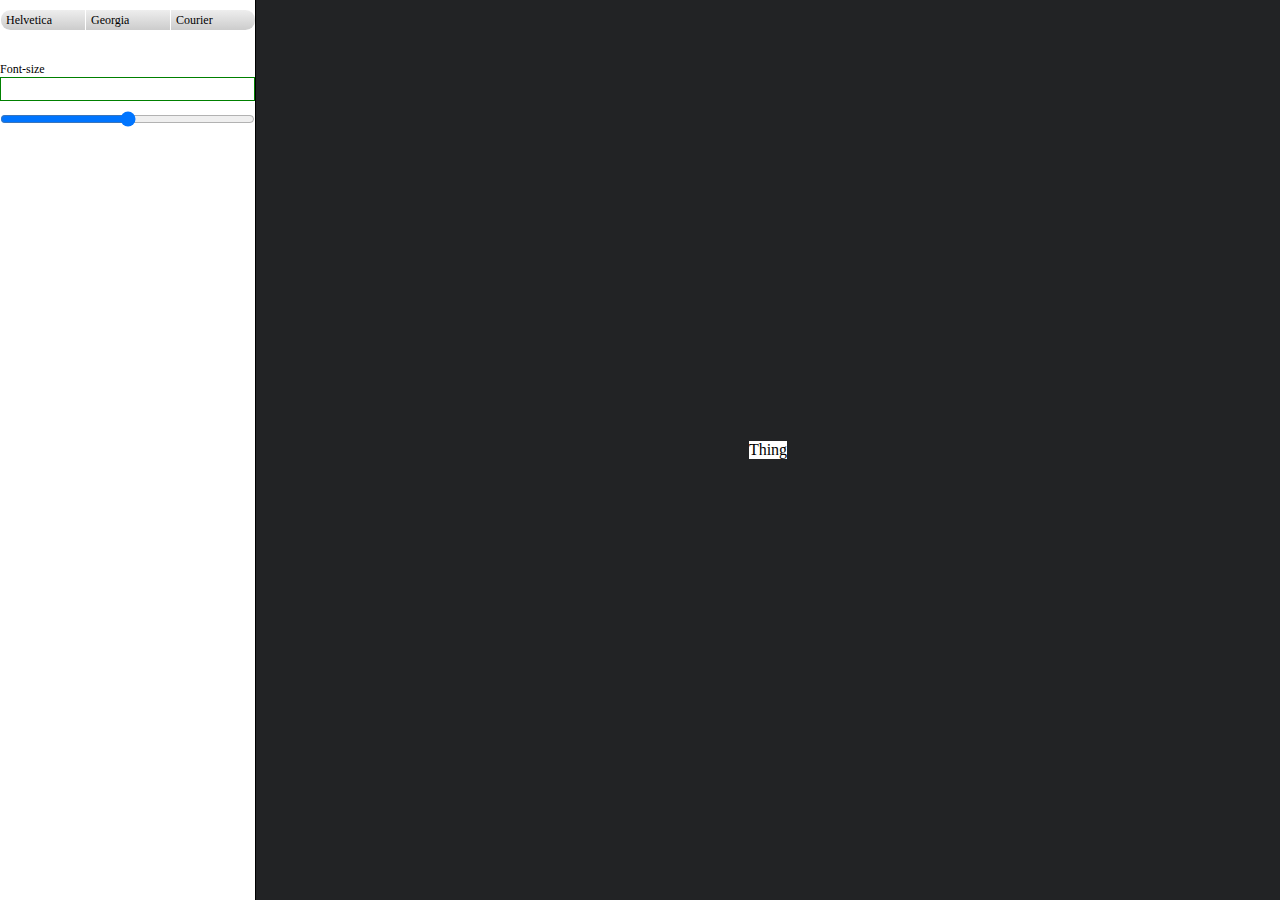
==== editor.html @ 3b95d35c "forms remastered" ====
<!DOCTYPE html>
<html lang="en">
<head>
	<meta charset="UTF-8">
	<title>CSS Editor</title>
	<link rel="stylesheet" href="css/style.css">
	<link rel="stylesheet" href="css/editor.css">
</head>
<body>
	<form action="" class="controls-form">
		<div class="radios-block">
			<input class="masked" type="radio" id="input-font-family-helvetica" name="font-family" value="Helvetica" />
			<label for="input-font-family-helvetica" class="radio-label" >Helvetica</label>
			<input class="masked" type="radio" id="input-font-family-georgia" value="halit" name="font-family" value="Georgia" />
			<label for="input-font-family-georgia" class="radio-label" >Georgia</label>
			<input class="masked" type="radio" id="input-font-family-courier" name="font-family" value="Courier" />
			<label for="input-font-family-courier" class="radio-label" >Courier</label>
		</div>

			
			<label for="input-font-size">Font-size</label>
			<input id="input-font-size" type"number" min="0" max="5" step="0.0625" name="fontSize" >

			
			<label for="input-rotate"></label>
			<input id="input-rotate" type="range" min="0" max="360" step="0.1" name="rotate"  >

		

	</form>

	<section class="editor-block block">
		<div class="thing">
			Thing
		</div>
	</section>


<script type="module" src="js/editor.js" ></script>
</body>
</html>
---- css/style.css ----
*{
	box-sizing: border-box;
	margin-left: 0;
}

body{
	padding-bottom: 3rem;
	display: grid;
	grid-template-columns: 1fr 1fr;
	grid-gap: 3.875rem;
}

label{
	display:block;
	font-size: 0.75rem;
	width: 100%;
}

input,
textarea{
	display: block;
	border-radius: 0;
	border:1px solid grey;
	background-color: white;
	width: 100%;
	line-height: 1.25rem;
}
input:focus,
textarea:focus{
	border-color: #34dd99;
	outline: 0;
}

[type="tel"],
[type="url"],
[type="date"],
[type="text"],
[type="time"],
[type="week"],
[type="month"],
[type="email"],
[type="number"],
[type="search"],
[type="password"]{
	padding-left: 0;
	padding-right: 0;
	text-indent: 0.25rem;
}


input:disabled,
textarea:disabled,
select:disabled {
	opacity: 0.3;s
}
input::placeholder,
textarea::placeholder {
	font-style: italic;
}
input:valid,
textarea:valid {
	border-color: green;
}

input:invalid,
textarea:invalid {
	border-color: red;
}
input:required,
textarea:required,
select:required {
	background-color: #ffeecc;
}
input + label,
input + select,
select + select{
	margin-top: 0.625rem;
}

[type="checkbox"],
[type="radio"] {
	width: 1.25rem;
}

[type="range"]{
	border-width: 0;
}

label > input{
	display: inline-block;
}
textarea{
	min-height: 3.75rem;
	resize: none;
}

select{
	display: block;
	height: 2.25rem;

}

/* */

.masked{
	opacity: 0;
	position: absolute;
}

.tag-label{
	background-color: yellow;
	border-radius: 0.6545rem;
	padding-left: 0.5rem;
}
:checked + .tag-label{
	background-color: red;
}

.switch-label{
	background-color: #ccc;
	border-radius: 0.6545rem;
	padding: 0;
	width: 3rem;
	height: 1.25rem;
	padding-top: 1.25rem;
	overflow: hidden;
	box-shadow: inset 0 2px 8px rgba(0,0,0,0.3);
	position: relative;
	transition: background-color 0.3s linear;

}

:checked + .switch-label{
	background-color: red;
}

.switch-label::before{
		content: '';
	position: absolute;
	width: 1rem;
	height: 1rem;
	top: 0.125rem;
	left:0.125rem;
	box-shadow: 0 2px 6px rgba(0,0,0,0.4);
	border-radius: 50%;
	background-color: white;
	transition: 0.3s left ease-out;

}
:checked + .switch-label::before{

	left: 1.8925rem;
	

}

/* Radio Labels */

.radio-label{
	background-color: #eee;
	padding-left: 0.3125rem;
	padding-right: 0.3125rem;
	line-height: 1.25rem;
	text-align: center;
	background-image: linear-gradient(to bottom, #eee 0%, #ccc 100%);
}
:checked + .radio-label{
	background-color: red;
}

:checked + .radio-label{
	background-color: red;
	background-image: none;
}

.radios-block{
	display: flex;


}
.radios-block > *{
	display: flex;
	margin-bottom: 2rem;
}

.radio-label:nth-child(2){
	
	border-radius: 0.6rem 0 0 0.6rem ;
	
}
.radio-label:last-child{

	border-radius: 0 0.6rem 0.6rem 0;

}
.radio-label{
	margin-left: 1px;
}

.select-button{

	position: relative;
	background: lightgray;
	width: 30%;
	border-radius: 4px;

	
}

.select-button::after{
	content: '';
	position: absolute;
	margin-top: -0.125rem;
	top: 50%;
	right: 0.375rem;
	width: 0;
	height: 0;
	border-top: 0.375rem solid black;
	border-left: 0.25rem solid transparent;
	border-right: 0.25rem solid transparent;
	
}



.select-button > select{
	border:1px transparent;
	display: block;
	padding-top: 0;
	padding-bottom: 0;
	padding-left: 0.3125rem;
	padding-right: 0.3125rem;
	outline: none;
	border-radius: inherit;
	border:1px solid transparent;
	background-color: transparent;
	-webkit-appearance: none;
	-moz-appearance: none;
	appearance: none;
	background:none;


}

.select-button > select:focus{

	outline: 0;

}




﻿/*Remove style from <select>
but only in browsers where removing the style does NOT break the select

*/


@supports ( -webkit-appearance: none )
    or ( appearance: none )
    or ( ( -moz-appearance: none ) and ( mask-type: alpha ) ) {
	/* Show custom arrow */
	.select-button::after {
		display: block;
	}


	/* Remove select styling */
	.select-button > select {
		padding-right: 2.4375rem; /* Match-01 */
		/* inside @supports so that iOS <= 8 display the native arrow */
		background: none; /* Match-04 */
		/* inside @supports so that Android <= 4.3 display the native arrow */
		border-width: 1px; /* Match-05 */
		-webkit-appearance: none;
		   -moz-appearance: none;
		        appearance: none;

	}

}
---- css/editor.css ----
html,
body{
	margin:0;
	padding:0;
	width: 100%;
	height: 100%;
	overflow: hidden;
	background-color: #222325;

}
body{
	display: grid;
	grid-template-columns: 1fr 4fr;
	grid-gap: 0;
}

.controls-form{
	background-color: white;
	align-self: stretch;
	padding: 0.9375;
	border-right: 1px solid black;
}
.editor-block{
	display: flex;
}

.thing{
	background-color: white;
	margin: auto;
}
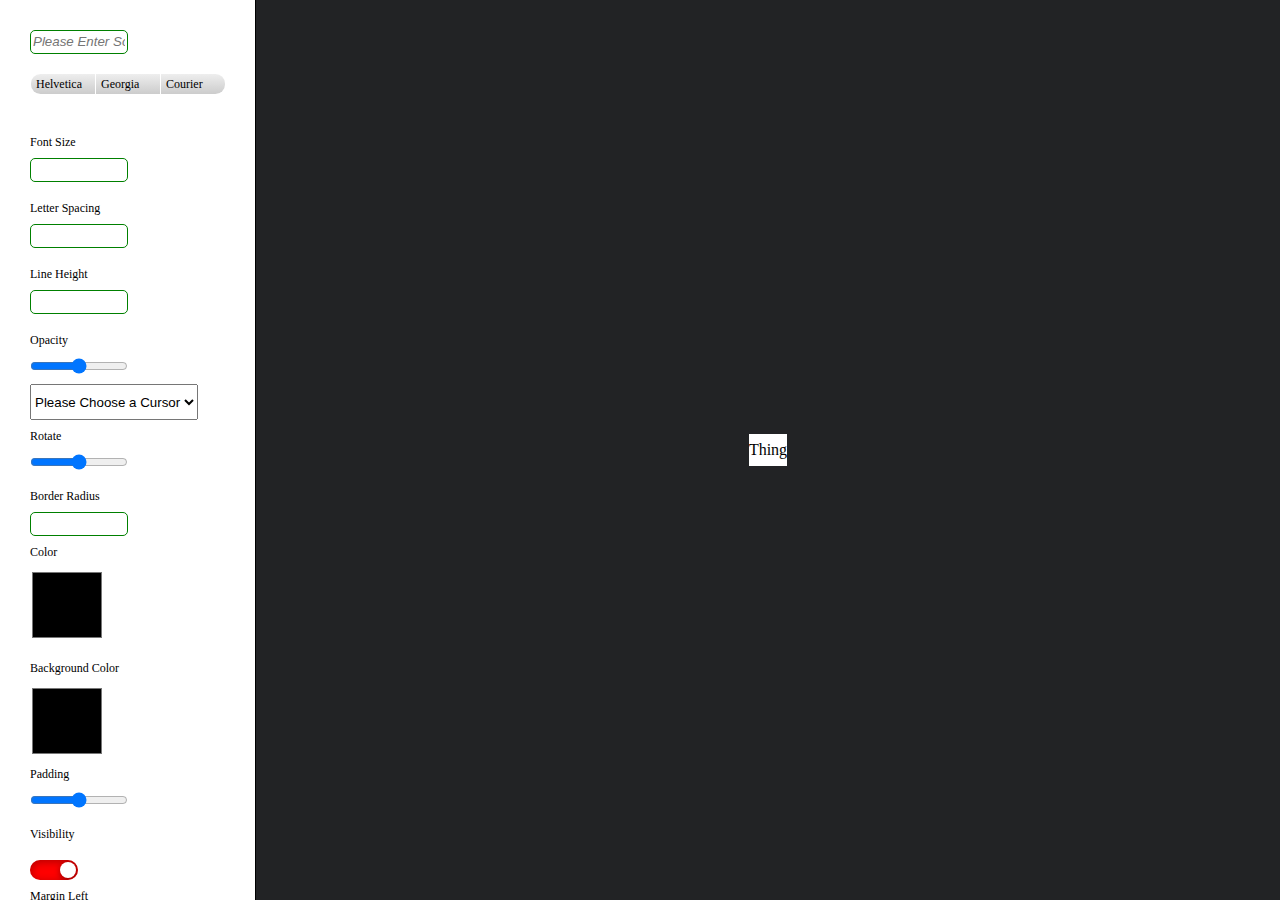
==== commit fc0628b0: "color pickers styled, form is done" ====
--- a/editor.html
+++ b/editor.html
@@ -8,6 +8,8 @@
 </head>
 <body>
 	<form action="" class="controls-form">
+			<input type="textarea" placeholder="Please Enter Some Text" id="input-text" name="text">
+			<label for="input-text" class="textarea"></label>
 		<div class="radios-block">
 			<input class="masked" type="radio" id="input-font-family-helvetica" name="font-family" value="Helvetica" />
 			<label for="input-font-family-helvetica" class="radio-label" >Helvetica</label>
@@ -15,15 +17,56 @@
 			<label for="input-font-family-georgia" class="radio-label" >Georgia</label>
 			<input class="masked" type="radio" id="input-font-family-courier" name="font-family" value="Courier" />
 			<label for="input-font-family-courier" class="radio-label" >Courier</label>
+			
 		</div>
 
 			
-			<label for="input-font-size">Font-size</label>
-			<input id="input-font-size" type"number" min="0" max="5" step="0.0625" name="fontSize" >
+			<label for="input-font-size">Font Size</label>
+			<input id="input-font-size" type="number" min="1" max="5" step="0.0625" name="font-size" >
+			<label for="input-letter-spacing">Letter Spacing</label>
+			<input id="input-letter-spacing" type="number" min="0" max="3" step="0.0625" name="letter-spacing" >
+			<label for="input-line-heigth">Line Height</label>
+			<input id="input-line-heigth" type="number" min="0" max="2" step="0.0625" name="line-heigth" >
 
-			
-			<label for="input-rotate"></label>
+			<label for="input-opacity">Opacity</label>
+			<input id="input-opacity" type="range" min="0" max="1" step="0.01" name="opacity"  >
+
+			<select name="cursor" autocomplete="off" id="cursor">
+				<option value="" selected >Please Choose a Cursor</option>
+				<option value="default">Default</option>
+				<option value="pointer">Pointer</option>
+				<option value="resize">Resize</option>			
+			</select>
+
+			<label for="input-rotate">Rotate</label>
 			<input id="input-rotate" type="range" min="0" max="360" step="0.1" name="rotate"  >
+
+			<label for="input-border-radius">Border Radius</label>
+			<input id="input-border-radius" type="number" min="0" max="0.5" step="0.01" name="border-radius" >
+
+			<div class="color-pickers">
+				<label for="input-color">Color</label>
+				<input id="input-color" type="color" name="color" shape="poly" >
+
+				<label for="input-background-color">Background Color</label>
+				<input id="input-background-color" type="color" name="background-color">
+			</div>
+
+			<label for="input-padding">Padding</label>
+			<input id="input-padding" type="range" min="0" max="5" step="0.01" name="padding">
+			<label for="visibility">Visibility</label>
+			<input class="masked" type="checkbox" id="visibility" name="visibility" checked/>
+			<label class="switch-label" for="visibility">Danger</label>
+
+			<label for="input-margin-left">Margin Left</label>
+			<input id="input-marign-left" type="range" min="0" max="80" step="0.1" name="margin-left">
+
+			<label for="input-margin-top">Margin Top</label>
+			<input id="input-margin-top" type="range" min="0" max="90" step="0.1" name="margin-top"  >
+
+
+
+
 
 		
 
@@ -36,6 +79,6 @@
 	</section>
 
 
-<script type="module" src="js/editor.js" ></script>
+<script src="js/editor.js" ></script>
 </body>
 </html>--- a/css/style.css
+++ b/css/style.css
@@ -1,6 +1,14 @@
 *{
 	box-sizing: border-box;
 	margin-left: 0;
+}
+
+form{
+	padding-left: 30px;
+	padding-right: 30px;
+	padding-top: 30px;
+	overflow: auto;
+	height: 100vh;
 }
 
 body{
@@ -19,11 +27,12 @@
 input,
 textarea{
 	display: block;
-	border-radius: 0;
+	border-radius: 5px;
 	border:1px solid grey;
 	background-color: white;
-	width: 100%;
+	width: 50%;
 	line-height: 1.25rem;
+
 }
 input:focus,
 textarea:focus{
@@ -45,6 +54,14 @@
 	padding-left: 0;
 	padding-right: 0;
 	text-indent: 0.25rem;
+}
+
+[type="color"]{
+	padding:0;
+	border:0;
+	width: 4.625rem;
+	height: 4.625rem;
+
 }
 
 
@@ -280,4 +297,10 @@
 	}
 
 }
-
+.editor-block > .thing{
+	flex-wrap: wrap;
+}
+
+.editor-block{
+	overflow: hidden;
+}--- a/css/editor.css
+++ b/css/editor.css
@@ -6,6 +6,7 @@
 	height: 100%;
 	overflow: hidden;
 	background-color: #222325;
+	line-height: 2rem;
 
 }
 body{
@@ -27,4 +28,8 @@
 .thing{
 	background-color: white;
 	margin: auto;
-}+}
+
+input{
+	
+}
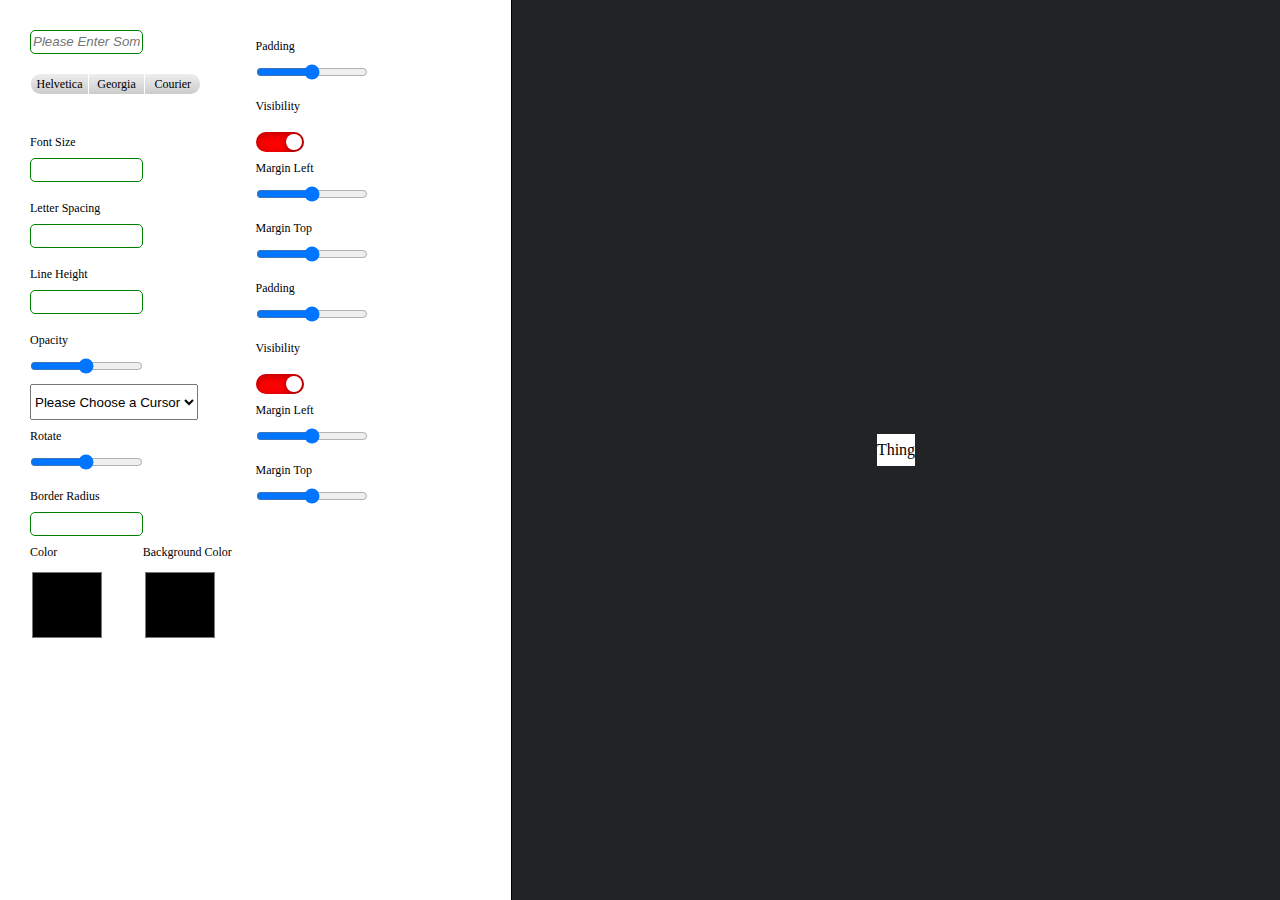
==== commit 73d65ed9: "forms worked" ====
--- a/editor.html
+++ b/editor.html
@@ -8,17 +8,19 @@
 </head>
 <body>
 	<form action="" class="controls-form">
+			
+		<div class="first-column">
 			<input type="textarea" placeholder="Please Enter Some Text" id="input-text" name="text">
 			<label for="input-text" class="textarea"></label>
-		<div class="radios-block">
-			<input class="masked" type="radio" id="input-font-family-helvetica" name="font-family" value="Helvetica" />
-			<label for="input-font-family-helvetica" class="radio-label" >Helvetica</label>
-			<input class="masked" type="radio" id="input-font-family-georgia" value="halit" name="font-family" value="Georgia" />
-			<label for="input-font-family-georgia" class="radio-label" >Georgia</label>
-			<input class="masked" type="radio" id="input-font-family-courier" name="font-family" value="Courier" />
-			<label for="input-font-family-courier" class="radio-label" >Courier</label>
-			
-		</div>
+
+			<div class="radios-block">
+				<input class="masked" type="radio" id="input-font-family-helvetica" name="font-family" value="Helvetica" />
+				<label for="input-font-family-helvetica" class="radio-label" >Helvetica</label>
+				<input class="masked" type="radio" id="input-font-family-georgia" value="halit" name="font-family" value="Georgia" />
+				<label for="input-font-family-georgia" class="radio-label" >Georgia</label>
+				<input class="masked" type="radio" id="input-font-family-courier" name="font-family" value="Courier" />
+				<label for="input-font-family-courier" class="radio-label" >Courier</label>
+			</div>
 
 			
 			<label for="input-font-size">Font Size</label>
@@ -43,14 +45,19 @@
 
 			<label for="input-border-radius">Border Radius</label>
 			<input id="input-border-radius" type="number" min="0" max="0.5" step="0.01" name="border-radius" >
-
 			<div class="color-pickers">
 				<label for="input-color">Color</label>
+				<label for="input-background-color">Background Color</label>
 				<input id="input-color" type="color" name="color" shape="poly" >
-
-				<label for="input-background-color">Background Color</label>
 				<input id="input-background-color" type="color" name="background-color">
 			</div>
+			
+
+		</div>
+
+		<div class="second-column">
+			
+			
 
 			<label for="input-padding">Padding</label>
 			<input id="input-padding" type="range" min="0" max="5" step="0.01" name="padding">
@@ -63,12 +70,20 @@
 
 			<label for="input-margin-top">Margin Top</label>
 			<input id="input-margin-top" type="range" min="0" max="90" step="0.1" name="margin-top"  >
+			
+			<label for="input-padding">Padding</label>
+			<input id="input-padding" type="range" min="0" max="5" step="0.01" name="padding">
+			<label for="visibility">Visibility</label>
+			<input class="masked" type="checkbox" id="visibility" name="visibility" checked/>
+			<label class="switch-label" for="visibility">Danger</label>
 
+			<label for="input-margin-left">Margin Left</label>
+			<input id="input-marign-left" type="range" min="0" max="80" step="0.1" name="margin-left">
 
+			<label for="input-margin-top">Margin Top</label>
+			<input id="input-margin-top" type="range" min="0" max="90" step="0.1" name="margin-top">
 
-
-
-		
+		</div>
 
 	</form>
 
--- a/css/style.css
+++ b/css/style.css
@@ -191,12 +191,12 @@
 }
 
 .radios-block{
-	display: flex;
-
-
+	display: grid;
+	grid-template-columns: 1fr 1fr 1fr 1fr;
+	grid-gap: 1px;
 }
 .radios-block > *{
-	display: flex;
+
 	margin-bottom: 2rem;
 }
 
@@ -303,4 +303,8 @@
 
 .editor-block{
 	overflow: hidden;
+}
+.color-pickers{
+	display: grid;
+	grid-template-columns: 1fr 1fr;
 }--- a/css/editor.css
+++ b/css/editor.css
@@ -29,7 +29,11 @@
 	background-color: white;
 	margin: auto;
 }
-
-input{
-	
+body{
+	display: grid;
+	grid-template-columns: 2fr 3fr;
 }
+form{
+	display: grid;
+	grid-template-columns: 1fr 1fr;
+}
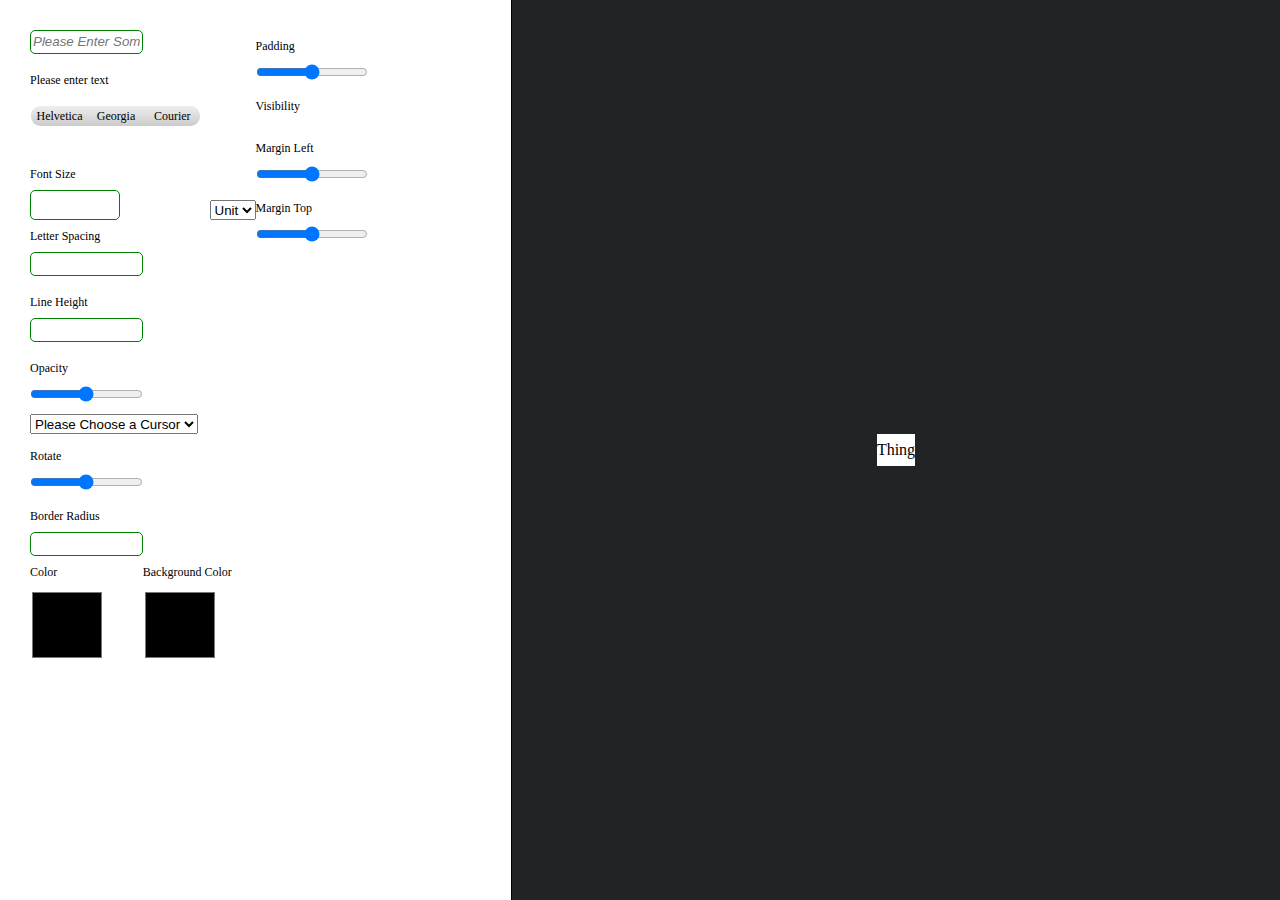
==== commit 657b9010: "unit selector added, design work required" ====
--- a/editor.html
+++ b/editor.html
@@ -11,7 +11,7 @@
 			
 		<div class="first-column">
 			<input type="textarea" placeholder="Please Enter Some Text" id="input-text" name="text">
-			<label for="input-text" class="textarea"></label>
+			<label for="input-text" class="textarea">Please enter text</label>
 
 			<div class="radios-block">
 				<input class="masked" type="radio" id="input-font-family-helvetica" name="font-family" value="Helvetica" />
@@ -19,12 +19,22 @@
 				<input class="masked" type="radio" id="input-font-family-georgia" value="halit" name="font-family" value="Georgia" />
 				<label for="input-font-family-georgia" class="radio-label" >Georgia</label>
 				<input class="masked" type="radio" id="input-font-family-courier" name="font-family" value="Courier" />
-				<label for="input-font-family-courier" class="radio-label" >Courier</label>
+				<label for="input-font-family-courier" class="radio-label">Courier</label>
 			</div>
 
-			
 			<label for="input-font-size">Font Size</label>
-			<input id="input-font-size" type="number" min="1" max="5" step="0.0625" name="font-size" >
+			<div class="font-size-group">
+				<input id="input-font-size" type="number" min="1" max="5" step="0.0625" name="font-size" >
+				<select name="unit" autocomplete="off" id="unit">
+					<option value="" selected >Unit</option>
+					<option value="em">em</option>
+					<option value="rem">rem</option>
+					<option value="%">%</option>
+					<option value="px">px</option>
+					<option value="deg">deg</option>			
+				</select>
+
+			</div>
 			<label for="input-letter-spacing">Letter Spacing</label>
 			<input id="input-letter-spacing" type="number" min="0" max="3" step="0.0625" name="letter-spacing" >
 			<label for="input-line-heigth">Line Height</label>
@@ -39,6 +49,8 @@
 				<option value="pointer">Pointer</option>
 				<option value="resize">Resize</option>			
 			</select>
+
+			
 
 			<label for="input-rotate">Rotate</label>
 			<input id="input-rotate" type="range" min="0" max="360" step="0.1" name="rotate"  >
@@ -63,20 +75,7 @@
 			<input id="input-padding" type="range" min="0" max="5" step="0.01" name="padding">
 			<label for="visibility">Visibility</label>
 			<input class="masked" type="checkbox" id="visibility" name="visibility" checked/>
-			<label class="switch-label" for="visibility">Danger</label>
-
-			<label for="input-margin-left">Margin Left</label>
-			<input id="input-marign-left" type="range" min="0" max="80" step="0.1" name="margin-left">
-
-			<label for="input-margin-top">Margin Top</label>
-			<input id="input-margin-top" type="range" min="0" max="90" step="0.1" name="margin-top"  >
 			
-			<label for="input-padding">Padding</label>
-			<input id="input-padding" type="range" min="0" max="5" step="0.01" name="padding">
-			<label for="visibility">Visibility</label>
-			<input class="masked" type="checkbox" id="visibility" name="visibility" checked/>
-			<label class="switch-label" for="visibility">Danger</label>
-
 			<label for="input-margin-left">Margin Left</label>
 			<input id="input-marign-left" type="range" min="0" max="80" step="0.1" name="margin-left">
 
--- a/css/style.css
+++ b/css/style.css
@@ -112,9 +112,7 @@
 }
 
 select{
-	display: block;
-	height: 2.25rem;
-
+	height: 1.25rem;
 }
 
 /* */
@@ -193,7 +191,6 @@
 .radios-block{
 	display: grid;
 	grid-template-columns: 1fr 1fr 1fr 1fr;
-	grid-gap: 1px;
 }
 .radios-block > *{
 
--- a/css/editor.css
+++ b/css/editor.css
@@ -1,3 +1,6 @@
+
+
+
 html,
 body{
 	margin:0;
@@ -21,6 +24,7 @@
 	padding: 0.9375;
 	border-right: 1px solid black;
 }
+
 .editor-block{
 	display: flex;
 }
@@ -37,3 +41,8 @@
 	display: grid;
 	grid-template-columns: 1fr 1fr;
 }
+
+.font-size-group{
+	display: grid;
+	grid-template-columns: 1fr auto;
+}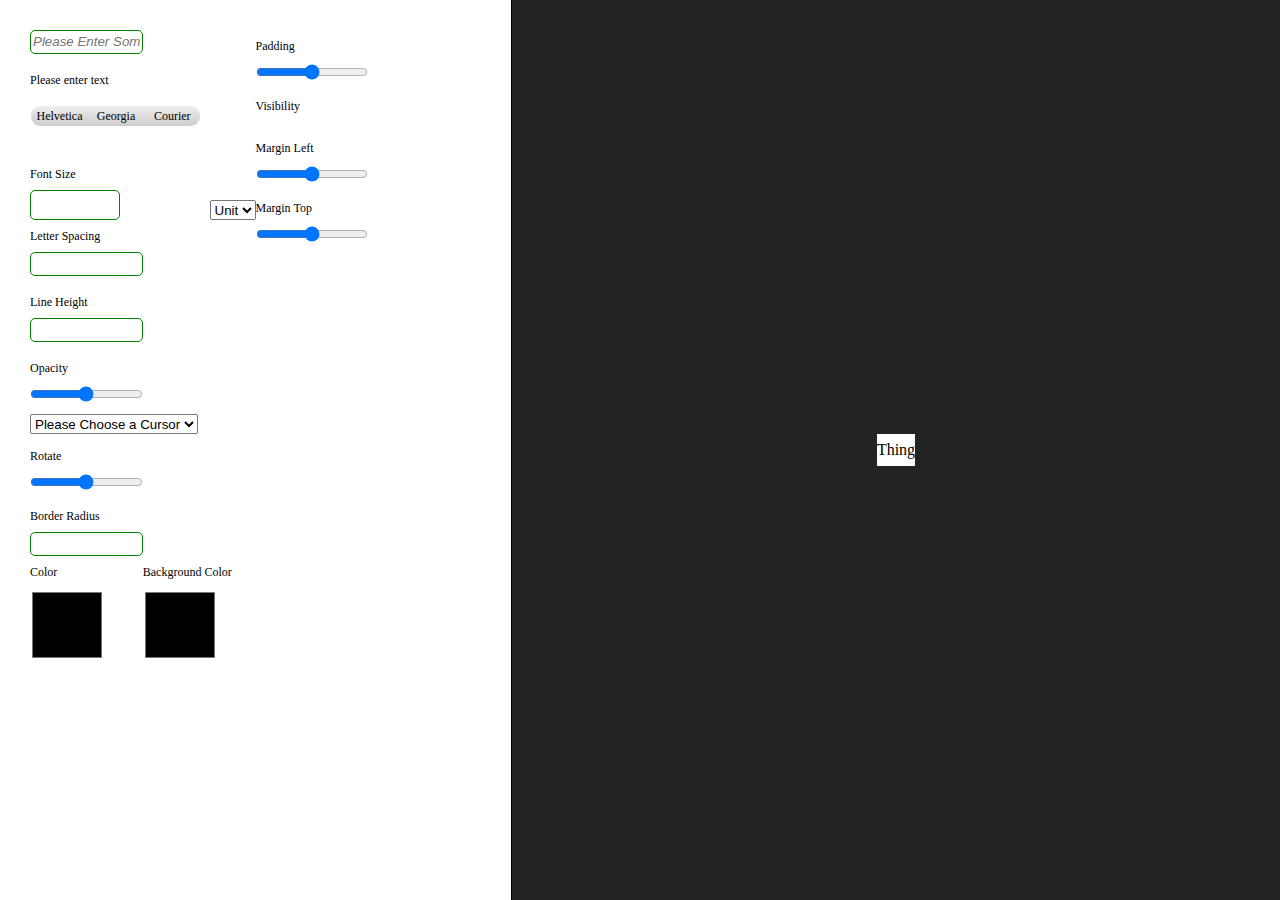
==== commit 416d42bd: "lakjsd" ====
--- a/editor.html
+++ b/editor.html
@@ -16,7 +16,7 @@
 			<div class="radios-block">
 				<input class="masked" type="radio" id="input-font-family-helvetica" name="font-family" value="Helvetica" />
 				<label for="input-font-family-helvetica" class="radio-label" >Helvetica</label>
-				<input class="masked" type="radio" id="input-font-family-georgia" value="halit" name="font-family" value="Georgia" />
+				<input class="masked" type="radio" id="input-font-family-georgia" name="font-family" value="Georgia" />
 				<label for="input-font-family-georgia" class="radio-label" >Georgia</label>
 				<input class="masked" type="radio" id="input-font-family-courier" name="font-family" value="Courier" />
 				<label for="input-font-family-courier" class="radio-label">Courier</label>
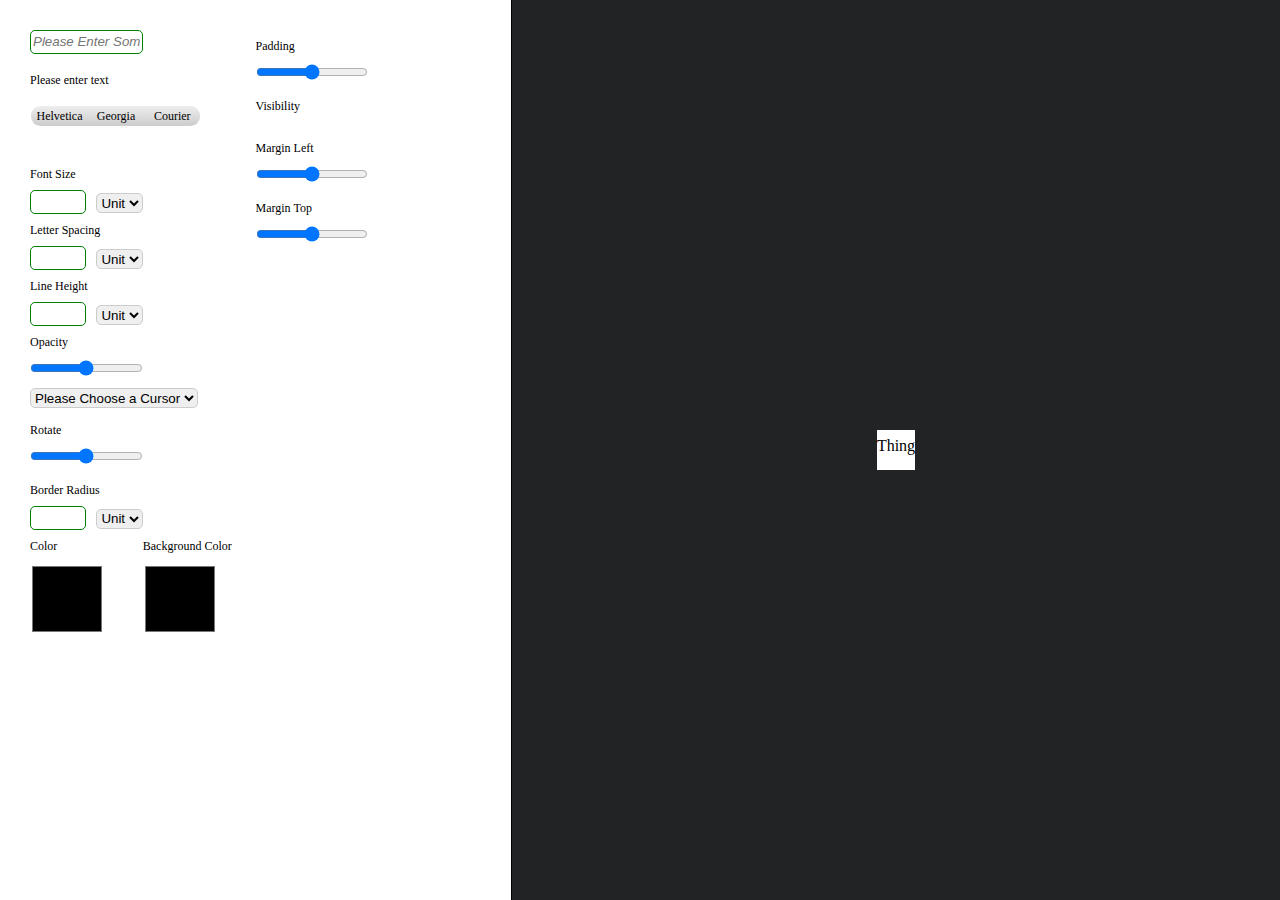
==== commit a3938f63: "worked on arrays" ====
--- a/editor.html
+++ b/editor.html
@@ -23,9 +23,9 @@
 			</div>
 
 			<label for="input-font-size">Font Size</label>
-			<div class="font-size-group">
-				<input id="input-font-size" type="number" min="1" max="5" step="0.0625" name="font-size" >
-				<select name="unit" autocomplete="off" id="unit">
+			<div class="selector-unit">
+				<input id="font-size" type="number" min="1" max="5" step="0.0625" name="font-size" >
+				<select name="font-size-unit" autocomplete="off" id="font-size-unit">
 					<option value="" selected >Unit</option>
 					<option value="em">em</option>
 					<option value="rem">rem</option>
@@ -36,9 +36,29 @@
 
 			</div>
 			<label for="input-letter-spacing">Letter Spacing</label>
-			<input id="input-letter-spacing" type="number" min="0" max="3" step="0.0625" name="letter-spacing" >
+			<div class="selector-unit">
+				<input id="input-letter-spacing" type="number" min="0" max="3" step="0.0625" name="letter-spacing" >
+				<select name="unit" autocomplete="off" id="unit">
+						<option value="" selected >Unit</option>
+						<option value="em">em</option>
+						<option value="rem">rem</option>
+						<option value="%">%</option>
+						<option value="px">px</option>
+						<option value="deg">deg</option>			
+					</select>
+			</div>
 			<label for="input-line-heigth">Line Height</label>
-			<input id="input-line-heigth" type="number" min="0" max="2" step="0.0625" name="line-heigth" >
+			<div class="selector-unit">
+				<input id="input-line-heigth" type="number" min="0" max="2" step="0.0625" name="line-heigth" >
+				<select name="unit" autocomplete="off" id="unit">
+					<option value="" selected >Unit</option>
+					<option value="em">em</option>
+					<option value="rem">rem</option>
+					<option value="%">%</option>
+					<option value="px">px</option>
+					<option value="deg">deg</option>			
+				</select>
+			</div>
 
 			<label for="input-opacity">Opacity</label>
 			<input id="input-opacity" type="range" min="0" max="1" step="0.01" name="opacity"  >
@@ -56,21 +76,28 @@
 			<input id="input-rotate" type="range" min="0" max="360" step="0.1" name="rotate"  >
 
 			<label for="input-border-radius">Border Radius</label>
-			<input id="input-border-radius" type="number" min="0" max="0.5" step="0.01" name="border-radius" >
+			<div class="selector-unit">
+				<input id="input-border-radius" type="number" min="0" max="0.5" step="0.01" name="border-radius" >
+				<select name="unit" autocomplete="off" id="unit">
+					<option value="" selected >Unit</option>
+					<option value="em">em</option>
+					<option value="rem">rem</option>
+					<option value="%">%</option>
+					<option value="px">px</option>
+					<option value="deg">deg</option>			
+				</select>
+			</div>
+
 			<div class="color-pickers">
 				<label for="input-color">Color</label>
 				<label for="input-background-color">Background Color</label>
 				<input id="input-color" type="color" name="color" shape="poly" >
 				<input id="input-background-color" type="color" name="background-color">
 			</div>
-			
-
 		</div>
 
 		<div class="second-column">
 			
-			
-
 			<label for="input-padding">Padding</label>
 			<input id="input-padding" type="range" min="0" max="5" step="0.01" name="padding">
 			<label for="visibility">Visibility</label>
--- a/css/style.css
+++ b/css/style.css
@@ -113,6 +113,9 @@
 
 select{
 	height: 1.25rem;
+	border: 1px solid #ccc;
+	margin-top: 0;
+	border-radius: 5px;
 }
 
 /* */
--- a/css/editor.css
+++ b/css/editor.css
@@ -27,11 +27,13 @@
 
 .editor-block{
 	display: flex;
+	align-items: center;
+	place-content: center;
 }
 
 .thing{
 	background-color: white;
-	margin: auto;
+	height: 40px;
 }
 body{
 	display: grid;
@@ -42,7 +44,16 @@
 	grid-template-columns: 1fr 1fr;
 }
 
-.font-size-group{
+.selector-unit{
 	display: grid;
-	grid-template-columns: 1fr auto;
+	grid-template-columns: 1fr 1fr 1fr 1fr;
+}
+
+.selector-unit > input{
+	width: 100%;
+}
+.selector-unit > select{
+	margin-top: 3px;
+	margin-left:10px;
+
 }